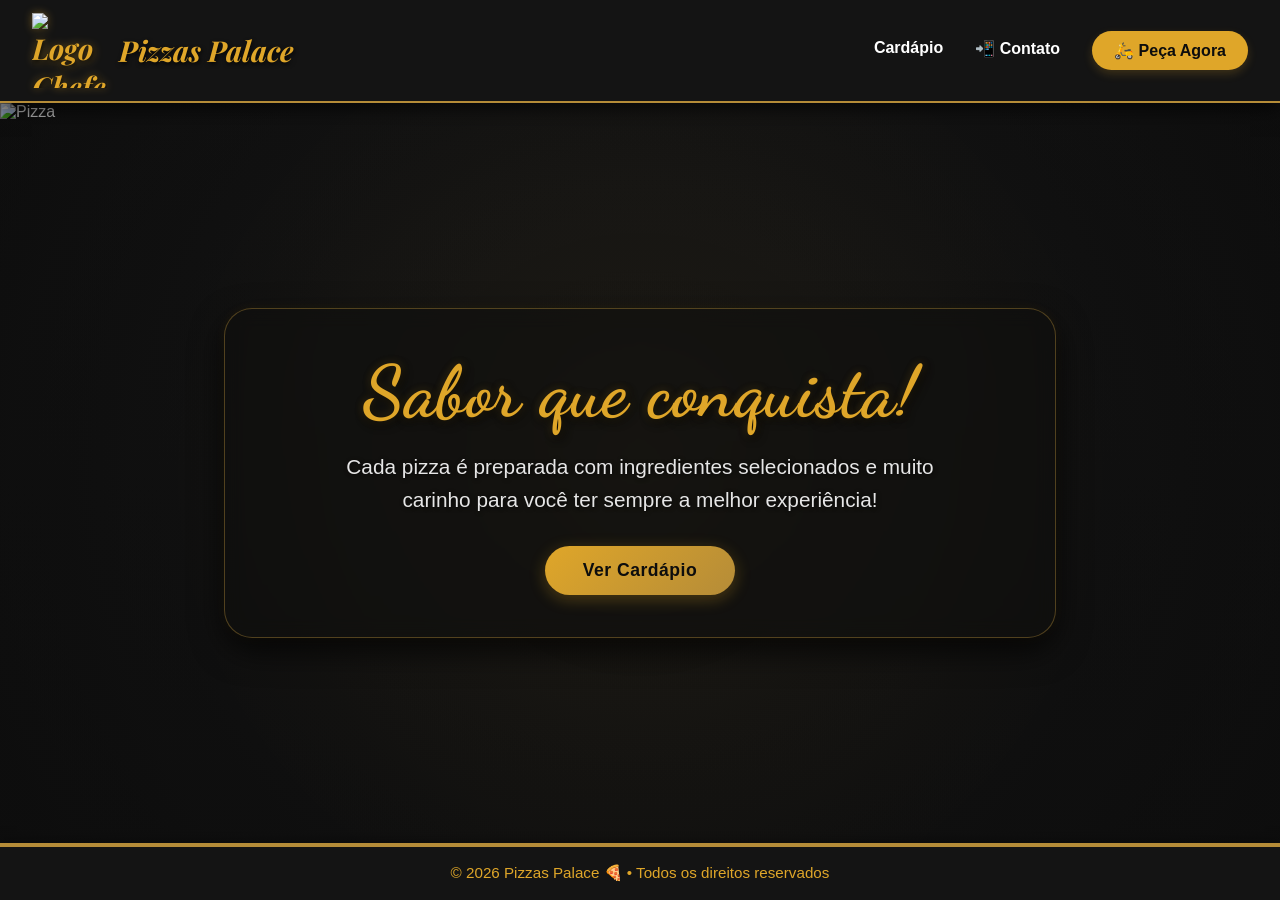
==== index.html @ f493a13f "Add files via upload" ====
<!DOCTYPE html>
<html lang="pt-BR">
<head>
  <meta charset="UTF-8">
  <meta name="viewport" content="width=device-width, initial-scale=1.0">
  <title>Pizzas Palace 🍕</title>
  
  <link rel="preconnect" href="https://fonts.googleapis.com">
  <link rel="preconnect" href="https://fonts.gstatic.com" crossorigin>
  <link href="https://fonts.googleapis.com/css2?family=Dancing+Script:wght@700&display=swap" rel="stylesheet">
  
  <link rel="stylesheet" href="css/index.css">
</head>
<body>
  <header>
    <div class="logo-area">
      <h1>
        <img src="img/bebidas-logos/logo3.png" alt="Logo Chefe Express" class="logo-icon">
        Pizzas Palace
      </h1>
    </div>
    <nav>
      <a href="cardapio.html">Cardápio</a>
      <a href="contato.html">📲 Contato</a>
      <a href="cardapio.html" class="btn-header">🛵 Peça Agora</a>
    </nav>
  </header>

  <main>
    <section class="banner">
      <img src="img/bebidas-logos/banner4.png" alt="Pizza" class="banner-img">
      <div class="banner-content">
        <h2>Sabor que conquista!</h2>
        <p>Cada pizza é preparada com ingredientes selecionados e muito carinho para você ter sempre a melhor experiência!</p>
        <button onclick="window.location.href='cardapio.html'">Ver Cardápio</button>
      </div>
    </section>
  </main>

  <footer>
    <p>&copy; 2026 Pizzas Palace 🍕 • Todos os direitos reservados</p>
  </footer>
</body>
</html>
---- css/index.css ----
@import url('https://fonts.googleapis.com/css2?family=Playfair+Display:ital,wght@0,600;0,700;1,600&display=swap');
@import url('https://fonts.googleapis.com/css2?family=Dancing+Script:wght@700&display=swap');

/* =================== RESET BÁSICO =================== */
*,
*::before,
*::after {
  margin: 0;
  padding: 0;
  box-sizing: border-box;
}

/* =================== ESTRUTURA APP (SEM ROLAGEM) =================== */
html, body {
  height: 100vh;
  height: 100dvh; /* Altura real para mobile */
  overflow: hidden; /* Trava a rolagem global */
}

body {
  font-family: 'Segoe UI', Tahoma, Geneva, Verdana, sans-serif;
  background: radial-gradient(circle at center, #1a1a1a 0%, #0d0d0d 100%);
  color: #fff;
  display: flex;
  flex-direction: column;
}

/* =================== Cabeçalho =================== */
header {
  background-color: #141414;
  color: #fff;
  padding: 0.8rem 2rem;
  display: flex;
  justify-content: space-between;
  align-items: center;
  box-shadow: 0 4px 20px rgba(0, 0, 0, 0.8);
  z-index: 1000;
  flex-shrink: 0; 
  border-bottom: 2px solid #b58c38;
  width: 100%;
  box-sizing: border-box;
  height: auto;
}

/* Área do logo unificada para alinhamento perfeito */
.logo-area {
  display: flex;
  align-items: center;
  gap: 12px;
}

header h1, .logo-area h1 {
  font-family: 'Playfair Display', serif;
  font-size: 1.8rem;
  font-weight: 700;
  font-style: italic;
  color: var(--primary-color, #dfa629);
  margin: 0;
  display: flex;
  align-items: center;
  gap: 12px;
  text-shadow: 1px 2px 4px rgba(0, 0, 0, 0.8);
}

.logo-icon {
  width: 75px;
  height: 75px;
  object-fit: contain;
  margin: 0; 
  filter: drop-shadow(0 0 4px rgba(223, 166, 41, 0.4));
}

/* =================== Responsividade Mobile =================== */
@media (max-width: 768px) {
  header {
    padding: 0.6rem 1rem;
    flex-direction: column; /* Empilha os elementos em telas menores para centralizar */
    gap: 12px;
  }

  .logo-area {
    justify-content: center;
    width: 100%;
  }

  header h1, .logo-area h1 {
    font-size: 1.5rem; /* Tamanho ajustado para maior visibilidade */
    gap: 8px;
  }

  .logo-icon {
    width: 65px; /* Tamanho aumentado de 50px para 65px */
    height: 65px; /* Tamanho aumentado de 50px para 65px */
  }

  header nav {
    justify-content: center;
    width: 100%;
    gap: 8px;
  }
}

@media (max-width: 480px) {
  header h1, .logo-area h1 {
    font-size: 1.3rem; /* Tamanho ajustado para maior visibilidade */
    gap: 6px;
  }

  .logo-icon {
    width: 55px; /* Tamanho aumentado de 40px para 55px */
    height: 55px; /* Tamanho aumentado de 40px para 55px */
  }

  header nav a {
    font-size: 0.8rem;
  }
}

nav {
  display: flex;
  gap: 2rem;
  align-items: center;
}

nav a {
  color: #fff;
  text-decoration: none;
  font-weight: 600;
  font-size: 1rem;
  position: relative;
  padding-bottom: 4px;
  transition: color 0.3s ease;
}

nav a:hover {
  color: #dfa629;
}

nav a::after {
  content: "";
  position: absolute;
  left: 0;
  bottom: 0;
  width: 0%;
  height: 2px;
  background-color: #dfa629;
  transition: width 0.3s ease;
}

nav a:hover::after {
  width: 100%;
}

.btn-header {
  background-color: #dfa629;
  color: #0d0d0d;
  padding: 10px 22px;
  border-radius: 25px;
  text-decoration: none;
  font-weight: bold;
  box-shadow: 0 4px 10px rgba(223, 166, 41, 0.2);
  transition: all 0.3s cubic-bezier(0.4, 0, 0.2, 1);
}

.btn-header:hover {
  background-color: #c48c22;
  transform: translateY(-3px) scale(1.02);
  box-shadow: 0 8px 20px rgba(223, 166, 41, 0.5);
}

/* =================== CONTEÚDO PRINCIPAL =================== */
main {
  flex: 1; /* Ocupa todo o espaço entre o header e o footer */
  display: flex;
  flex-direction: column;
  overflow: hidden; /* Garante que o conteúdo não force rolagem */
}

/* =================== BANNER E IMAGEM =================== */
.banner {
  flex: 1;
  position: relative;
  width: 100%;
  display: flex;
  justify-content: center;
  align-items: center;
  overflow: hidden;
  /* Gradiente radial centralizado muito leve para criar um ponto de foco sem escurecer */
  background: radial-gradient(circle at center, rgba(223, 166, 41, 0.05) 0%, transparent 65%),
              linear-gradient(rgba(13, 13, 13, 0.35), rgba(13, 13, 13, 0.65));
}

.banner-img {
  width: 100%;
  height: 100%;
  object-fit: cover;
  position: absolute;
  top: 0;
  left: 0;
  /* Brilho aumentado para revelar mais detalhes da imagem de fundo */
  filter: brightness(0.65) saturate(1.15) contrast(1.05);
  z-index: 1;
  transition: filter 0.5s ease;
}

/* =================== BANNER CONTENT (Vidro suave e refinado) =================== */
.banner-content {
  position: relative;
  color: white;
  text-align: center;
  z-index: 10;
  padding: 42px 56px;
  /* Fundo mais translúcido para integrar melhor com a imagem de fundo */
  background: rgba(16, 15, 14, 0.55);
  backdrop-filter: blur(10px);
  -webkit-backdrop-filter: blur(10px);
  border: 1px solid rgba(181, 140, 56, 0.4);
  border-radius: 28px;
  max-width: 65%;
  box-shadow: 0 12px 32px rgba(0, 0, 0, 0.75),
              0 0 12px rgba(223, 166, 41, 0.08);
  animation: fadeInUp 0.8s cubic-bezier(0.16, 1, 0.3, 1);
  display: flex;
  flex-direction: column;
  align-items: center;
}

.banner-content h2 {
  font-family: 'Dancing Script', cursive;
  font-size: 4.5rem;
  margin-bottom: 18px;
  color: #dfa629;
  text-shadow: 2px 3px 10px rgba(0, 0, 0, 0.95),
               0 0 8px rgba(223, 166, 41, 0.25);
  line-height: 1.15;
  letter-spacing: 0.5px;
}

.banner-content p {
  font-size: 1.3rem;
  margin-bottom: 30px;
  color: #e6e6e6;
  line-height: 1.55;
  text-shadow: 1px 1px 4px rgba(0, 0, 0, 0.7);
  max-width: 85%;
}

.banner-content button {
  padding: 14px 38px;
  font-size: 1.1rem;
  background: linear-gradient(135deg, #dfa629 0%, #b58c38 100%);
  color: #0d0d0d;
  border: none;
  border-radius: 30px;
  cursor: pointer;
  font-weight: bold;
  letter-spacing: 0.5px;
  transition: all 0.35s cubic-bezier(0.4, 0, 0.2, 1);
  box-shadow: 0 4px 16px rgba(223, 166, 41, 0.3),
              0 2px 4px rgba(0, 0, 0, 0.2);
}

.banner-content button:hover {
  background: linear-gradient(135deg, #c48c22 0%, #946f1e 100%);
  transform: translateY(-3px) scale(1.02);
  box-shadow: 0 8px 22px rgba(223, 166, 41, 0.45);
}

.banner-content button:active {
  transform: translateY(1px) scale(0.99);
  box-shadow: 0 4px 10px rgba(223, 166, 41, 0.25);
}

/* Animação Suave */
@keyframes fadeInUp {
  from {
    opacity: 0;
    transform: translateY(20px);
  }
  to {
    opacity: 1;
    transform: translateY(0);
  }
}

/* =================== RESPONSIVIDADE =================== */
@media (max-width: 768px) {
  .banner-content {
    max-width: 90%;
    padding: 24px 18px;
  }

  .banner-content h2 {
    font-size: 2.7rem;
    margin-bottom: 12px;
  }

  .banner-content p {
    font-size: 0.95rem;
    margin-bottom: 18px;
  }

  .banner-content button {
    padding: 10px 22px;
    font-size: 0.88rem;
  }
}

@media (max-width: 480px) {
  .banner-content h2 {
    font-size: 2.3rem;
  }
}
/* =================== FOOTER =================== */
footer {
  background-color: #141414;
  color: #dfa629;
  text-align: center;
  padding: 1.1rem;
  font-size: 0.95rem;
  border-top: 4px solid #b58c38;
  flex-shrink: 0; /* Garante que o footer não suma */
  box-shadow: 0 -2px 10px rgba(0, 0, 0, 0.8);
}

/* =================== RESPONSIVIDADE =================== */
@media (max-width: 768px) {

  nav {
    gap: 12px;
    flex-wrap: wrap;
    justify-content: center;
  }
}
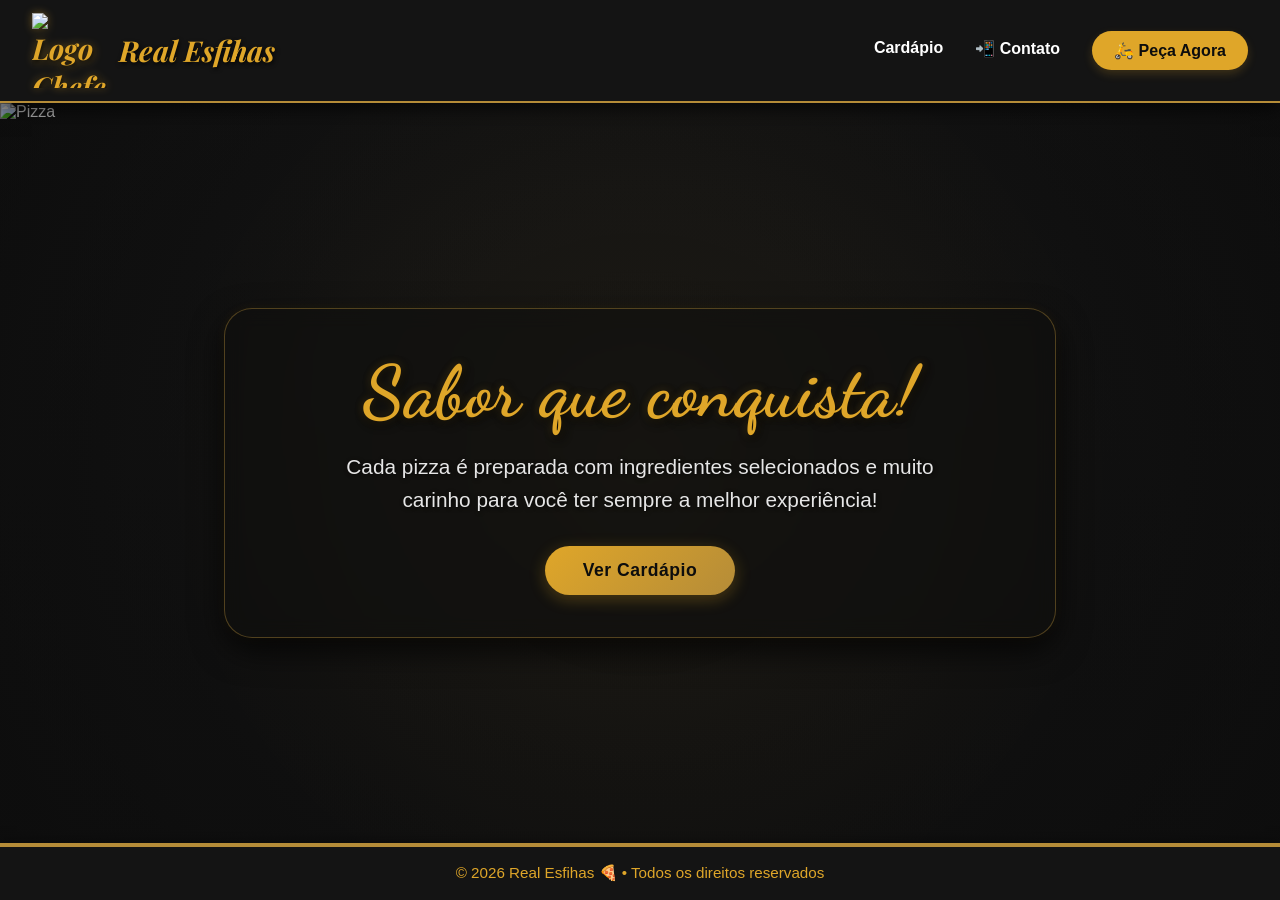
==== commit 37338918: "Update index.html dsf" ====
--- a/index.html
+++ b/index.html
@@ -3,7 +3,7 @@
 <head>
   <meta charset="UTF-8">
   <meta name="viewport" content="width=device-width, initial-scale=1.0">
-  <title>Pizzas Palace 🍕</title>
+  <title>Real Esfihas 🍕</title>
   
   <link rel="preconnect" href="https://fonts.googleapis.com">
   <link rel="preconnect" href="https://fonts.gstatic.com" crossorigin>
@@ -16,7 +16,7 @@
     <div class="logo-area">
       <h1>
         <img src="img/bebidas-logos/logo3.png" alt="Logo Chefe Express" class="logo-icon">
-        Pizzas Palace
+        Real Esfihas
       </h1>
     </div>
     <nav>
@@ -38,7 +38,7 @@
   </main>
 
   <footer>
-    <p>&copy; 2026 Pizzas Palace 🍕 • Todos os direitos reservados</p>
+    <p>&copy; 2026 Real Esfihas 🍕 • Todos os direitos reservados</p>
   </footer>
 </body>
-</html>+</html>
--- a/css/index.css
+++ b/css/index.css
@@ -1,334 +1,334 @@
-@import url('https://fonts.googleapis.com/css2?family=Playfair+Display:ital,wght@0,600;0,700;1,600&display=swap');
-@import url('https://fonts.googleapis.com/css2?family=Dancing+Script:wght@700&display=swap');
-
-/* =================== RESET BÁSICO =================== */
-*,
-*::before,
-*::after {
-  margin: 0;
-  padding: 0;
-  box-sizing: border-box;
-}
-
-/* =================== ESTRUTURA APP (SEM ROLAGEM) =================== */
-html, body {
-  height: 100vh;
-  height: 100dvh; /* Altura real para mobile */
-  overflow: hidden; /* Trava a rolagem global */
-}
-
-body {
-  font-family: 'Segoe UI', Tahoma, Geneva, Verdana, sans-serif;
-  background: radial-gradient(circle at center, #1a1a1a 0%, #0d0d0d 100%);
-  color: #fff;
-  display: flex;
-  flex-direction: column;
-}
-
-/* =================== Cabeçalho =================== */
-header {
-  background-color: #141414;
-  color: #fff;
-  padding: 0.8rem 2rem;
-  display: flex;
-  justify-content: space-between;
-  align-items: center;
-  box-shadow: 0 4px 20px rgba(0, 0, 0, 0.8);
-  z-index: 1000;
-  flex-shrink: 0; 
-  border-bottom: 2px solid #b58c38;
-  width: 100%;
-  box-sizing: border-box;
-  height: auto;
-}
-
-/* Área do logo unificada para alinhamento perfeito */
-.logo-area {
-  display: flex;
-  align-items: center;
-  gap: 12px;
-}
-
-header h1, .logo-area h1 {
-  font-family: 'Playfair Display', serif;
-  font-size: 1.8rem;
-  font-weight: 700;
-  font-style: italic;
-  color: var(--primary-color, #dfa629);
-  margin: 0;
-  display: flex;
-  align-items: center;
-  gap: 12px;
-  text-shadow: 1px 2px 4px rgba(0, 0, 0, 0.8);
-}
-
-.logo-icon {
-  width: 75px;
-  height: 75px;
-  object-fit: contain;
-  margin: 0; 
-  filter: drop-shadow(0 0 4px rgba(223, 166, 41, 0.4));
-}
-
-/* =================== Responsividade Mobile =================== */
-@media (max-width: 768px) {
-  header {
-    padding: 0.6rem 1rem;
-    flex-direction: column; /* Empilha os elementos em telas menores para centralizar */
-    gap: 12px;
-  }
-
-  .logo-area {
-    justify-content: center;
-    width: 100%;
-  }
-
-  header h1, .logo-area h1 {
-    font-size: 1.5rem; /* Tamanho ajustado para maior visibilidade */
-    gap: 8px;
-  }
-
-  .logo-icon {
-    width: 65px; /* Tamanho aumentado de 50px para 65px */
-    height: 65px; /* Tamanho aumentado de 50px para 65px */
-  }
-
-  header nav {
-    justify-content: center;
-    width: 100%;
-    gap: 8px;
-  }
-}
-
-@media (max-width: 480px) {
-  header h1, .logo-area h1 {
-    font-size: 1.3rem; /* Tamanho ajustado para maior visibilidade */
-    gap: 6px;
-  }
-
-  .logo-icon {
-    width: 55px; /* Tamanho aumentado de 40px para 55px */
-    height: 55px; /* Tamanho aumentado de 40px para 55px */
-  }
-
-  header nav a {
-    font-size: 0.8rem;
-  }
-}
-
-nav {
-  display: flex;
-  gap: 2rem;
-  align-items: center;
-}
-
-nav a {
-  color: #fff;
-  text-decoration: none;
-  font-weight: 600;
-  font-size: 1rem;
-  position: relative;
-  padding-bottom: 4px;
-  transition: color 0.3s ease;
-}
-
-nav a:hover {
-  color: #dfa629;
-}
-
-nav a::after {
-  content: "";
-  position: absolute;
-  left: 0;
-  bottom: 0;
-  width: 0%;
-  height: 2px;
-  background-color: #dfa629;
-  transition: width 0.3s ease;
-}
-
-nav a:hover::after {
-  width: 100%;
-}
-
-.btn-header {
-  background-color: #dfa629;
-  color: #0d0d0d;
-  padding: 10px 22px;
-  border-radius: 25px;
-  text-decoration: none;
-  font-weight: bold;
-  box-shadow: 0 4px 10px rgba(223, 166, 41, 0.2);
-  transition: all 0.3s cubic-bezier(0.4, 0, 0.2, 1);
-}
-
-.btn-header:hover {
-  background-color: #c48c22;
-  transform: translateY(-3px) scale(1.02);
-  box-shadow: 0 8px 20px rgba(223, 166, 41, 0.5);
-}
-
-/* =================== CONTEÚDO PRINCIPAL =================== */
-main {
-  flex: 1; /* Ocupa todo o espaço entre o header e o footer */
-  display: flex;
-  flex-direction: column;
-  overflow: hidden; /* Garante que o conteúdo não force rolagem */
-}
-
-/* =================== BANNER E IMAGEM =================== */
-.banner {
-  flex: 1;
-  position: relative;
-  width: 100%;
-  display: flex;
-  justify-content: center;
-  align-items: center;
-  overflow: hidden;
-  /* Gradiente radial centralizado muito leve para criar um ponto de foco sem escurecer */
-  background: radial-gradient(circle at center, rgba(223, 166, 41, 0.05) 0%, transparent 65%),
-              linear-gradient(rgba(13, 13, 13, 0.35), rgba(13, 13, 13, 0.65));
-}
-
-.banner-img {
-  width: 100%;
-  height: 100%;
-  object-fit: cover;
-  position: absolute;
-  top: 0;
-  left: 0;
-  /* Brilho aumentado para revelar mais detalhes da imagem de fundo */
-  filter: brightness(0.65) saturate(1.15) contrast(1.05);
-  z-index: 1;
-  transition: filter 0.5s ease;
-}
-
-/* =================== BANNER CONTENT (Vidro suave e refinado) =================== */
-.banner-content {
-  position: relative;
-  color: white;
-  text-align: center;
-  z-index: 10;
-  padding: 42px 56px;
-  /* Fundo mais translúcido para integrar melhor com a imagem de fundo */
-  background: rgba(16, 15, 14, 0.55);
-  backdrop-filter: blur(10px);
-  -webkit-backdrop-filter: blur(10px);
-  border: 1px solid rgba(181, 140, 56, 0.4);
-  border-radius: 28px;
-  max-width: 65%;
-  box-shadow: 0 12px 32px rgba(0, 0, 0, 0.75),
-              0 0 12px rgba(223, 166, 41, 0.08);
-  animation: fadeInUp 0.8s cubic-bezier(0.16, 1, 0.3, 1);
-  display: flex;
-  flex-direction: column;
-  align-items: center;
-}
-
-.banner-content h2 {
-  font-family: 'Dancing Script', cursive;
-  font-size: 4.5rem;
-  margin-bottom: 18px;
-  color: #dfa629;
-  text-shadow: 2px 3px 10px rgba(0, 0, 0, 0.95),
-               0 0 8px rgba(223, 166, 41, 0.25);
-  line-height: 1.15;
-  letter-spacing: 0.5px;
-}
-
-.banner-content p {
-  font-size: 1.3rem;
-  margin-bottom: 30px;
-  color: #e6e6e6;
-  line-height: 1.55;
-  text-shadow: 1px 1px 4px rgba(0, 0, 0, 0.7);
-  max-width: 85%;
-}
-
-.banner-content button {
-  padding: 14px 38px;
-  font-size: 1.1rem;
-  background: linear-gradient(135deg, #dfa629 0%, #b58c38 100%);
-  color: #0d0d0d;
-  border: none;
-  border-radius: 30px;
-  cursor: pointer;
-  font-weight: bold;
-  letter-spacing: 0.5px;
-  transition: all 0.35s cubic-bezier(0.4, 0, 0.2, 1);
-  box-shadow: 0 4px 16px rgba(223, 166, 41, 0.3),
-              0 2px 4px rgba(0, 0, 0, 0.2);
-}
-
-.banner-content button:hover {
-  background: linear-gradient(135deg, #c48c22 0%, #946f1e 100%);
-  transform: translateY(-3px) scale(1.02);
-  box-shadow: 0 8px 22px rgba(223, 166, 41, 0.45);
-}
-
-.banner-content button:active {
-  transform: translateY(1px) scale(0.99);
-  box-shadow: 0 4px 10px rgba(223, 166, 41, 0.25);
-}
-
-/* Animação Suave */
-@keyframes fadeInUp {
-  from {
-    opacity: 0;
-    transform: translateY(20px);
-  }
-  to {
-    opacity: 1;
-    transform: translateY(0);
-  }
-}
-
-/* =================== RESPONSIVIDADE =================== */
-@media (max-width: 768px) {
-  .banner-content {
-    max-width: 90%;
-    padding: 24px 18px;
-  }
-
-  .banner-content h2 {
-    font-size: 2.7rem;
-    margin-bottom: 12px;
-  }
-
-  .banner-content p {
-    font-size: 0.95rem;
-    margin-bottom: 18px;
-  }
-
-  .banner-content button {
-    padding: 10px 22px;
-    font-size: 0.88rem;
-  }
-}
-
-@media (max-width: 480px) {
-  .banner-content h2 {
-    font-size: 2.3rem;
-  }
-}
-/* =================== FOOTER =================== */
-footer {
-  background-color: #141414;
-  color: #dfa629;
-  text-align: center;
-  padding: 1.1rem;
-  font-size: 0.95rem;
-  border-top: 4px solid #b58c38;
-  flex-shrink: 0; /* Garante que o footer não suma */
-  box-shadow: 0 -2px 10px rgba(0, 0, 0, 0.8);
-}
-
-/* =================== RESPONSIVIDADE =================== */
-@media (max-width: 768px) {
-
-  nav {
-    gap: 12px;
-    flex-wrap: wrap;
-    justify-content: center;
-  }
+@import url('https://fonts.googleapis.com/css2?family=Playfair+Display:ital,wght@0,600;0,700;1,600&display=swap');
+@import url('https://fonts.googleapis.com/css2?family=Dancing+Script:wght@700&display=swap');
+
+/* =================== RESET BÁSICO =================== */
+*,
+*::before,
+*::after {
+  margin: 0;
+  padding: 0;
+  box-sizing: border-box;
+}
+
+/* =================== ESTRUTURA APP (SEM ROLAGEM) =================== */
+html, body {
+  height: 100vh;
+  height: 100dvh; /* Altura real para mobile */
+  overflow: hidden; /* Trava a rolagem global */
+}
+
+body {
+  font-family: 'Segoe UI', Tahoma, Geneva, Verdana, sans-serif;
+  background: radial-gradient(circle at center, #1a1a1a 0%, #0d0d0d 100%);
+  color: #fff;
+  display: flex;
+  flex-direction: column;
+}
+
+/* =================== Cabeçalho =================== */
+header {
+  background-color: #141414;
+  color: #fff;
+  padding: 0.8rem 2rem;
+  display: flex;
+  justify-content: space-between;
+  align-items: center;
+  box-shadow: 0 4px 20px rgba(0, 0, 0, 0.8);
+  z-index: 1000;
+  flex-shrink: 0; 
+  border-bottom: 2px solid #b58c38;
+  width: 100%;
+  box-sizing: border-box;
+  height: auto;
+}
+
+/* Área do logo unificada para alinhamento perfeito */
+.logo-area {
+  display: flex;
+  align-items: center;
+  gap: 12px;
+}
+
+header h1, .logo-area h1 {
+  font-family: 'Playfair Display', serif;
+  font-size: 1.8rem;
+  font-weight: 700;
+  font-style: italic;
+  color: var(--primary-color, #dfa629);
+  margin: 0;
+  display: flex;
+  align-items: center;
+  gap: 12px;
+  text-shadow: 1px 2px 4px rgba(0, 0, 0, 0.8);
+}
+
+.logo-icon {
+  width: 75px;
+  height: 75px;
+  object-fit: contain;
+  margin: 0; 
+  filter: drop-shadow(0 0 4px rgba(223, 166, 41, 0.4));
+}
+
+/* =================== Responsividade Mobile =================== */
+@media (max-width: 768px) {
+  header {
+    padding: 0.6rem 1rem;
+    flex-direction: column; /* Empilha os elementos em telas menores para centralizar */
+    gap: 12px;
+  }
+
+  .logo-area {
+    justify-content: center;
+    width: 100%;
+  }
+
+  header h1, .logo-area h1 {
+    font-size: 1.5rem; /* Tamanho ajustado para maior visibilidade */
+    gap: 8px;
+  }
+
+  .logo-icon {
+    width: 65px; /* Tamanho aumentado de 50px para 65px */
+    height: 65px; /* Tamanho aumentado de 50px para 65px */
+  }
+
+  header nav {
+    justify-content: center;
+    width: 100%;
+    gap: 8px;
+  }
+}
+
+@media (max-width: 480px) {
+  header h1, .logo-area h1 {
+    font-size: 1.3rem; /* Tamanho ajustado para maior visibilidade */
+    gap: 6px;
+  }
+
+  .logo-icon {
+    width: 55px; /* Tamanho aumentado de 40px para 55px */
+    height: 55px; /* Tamanho aumentado de 40px para 55px */
+  }
+
+  header nav a {
+    font-size: 0.8rem;
+  }
+}
+
+nav {
+  display: flex;
+  gap: 2rem;
+  align-items: center;
+}
+
+nav a {
+  color: #fff;
+  text-decoration: none;
+  font-weight: 600;
+  font-size: 1rem;
+  position: relative;
+  padding-bottom: 4px;
+  transition: color 0.3s ease;
+}
+
+nav a:hover {
+  color: #dfa629;
+}
+
+nav a::after {
+  content: "";
+  position: absolute;
+  left: 0;
+  bottom: 0;
+  width: 0%;
+  height: 2px;
+  background-color: #dfa629;
+  transition: width 0.3s ease;
+}
+
+nav a:hover::after {
+  width: 100%;
+}
+
+.btn-header {
+  background-color: #dfa629;
+  color: #0d0d0d;
+  padding: 10px 22px;
+  border-radius: 25px;
+  text-decoration: none;
+  font-weight: bold;
+  box-shadow: 0 4px 10px rgba(223, 166, 41, 0.2);
+  transition: all 0.3s cubic-bezier(0.4, 0, 0.2, 1);
+}
+
+.btn-header:hover {
+  background-color: #c48c22;
+  transform: translateY(-3px) scale(1.02);
+  box-shadow: 0 8px 20px rgba(223, 166, 41, 0.5);
+}
+
+/* =================== CONTEÚDO PRINCIPAL =================== */
+main {
+  flex: 1; /* Ocupa todo o espaço entre o header e o footer */
+  display: flex;
+  flex-direction: column;
+  overflow: hidden; /* Garante que o conteúdo não force rolagem */
+}
+
+/* =================== BANNER E IMAGEM =================== */
+.banner {
+  flex: 1;
+  position: relative;
+  width: 100%;
+  display: flex;
+  justify-content: center;
+  align-items: center;
+  overflow: hidden;
+  /* Gradiente radial centralizado muito leve para criar um ponto de foco sem escurecer */
+  background: radial-gradient(circle at center, rgba(223, 166, 41, 0.05) 0%, transparent 65%),
+              linear-gradient(rgba(13, 13, 13, 0.35), rgba(13, 13, 13, 0.65));
+}
+
+.banner-img {
+  width: 100%;
+  height: 100%;
+  object-fit: cover;
+  position: absolute;
+  top: 0;
+  left: 0;
+  /* Brilho aumentado para revelar mais detalhes da imagem de fundo */
+  filter: brightness(0.65) saturate(1.15) contrast(1.05);
+  z-index: 1;
+  transition: filter 0.5s ease;
+}
+
+/* =================== BANNER CONTENT (Vidro suave e refinado) =================== */
+.banner-content {
+  position: relative;
+  color: white;
+  text-align: center;
+  z-index: 10;
+  padding: 42px 56px;
+  /* Fundo mais translúcido para integrar melhor com a imagem de fundo */
+  background: rgba(16, 15, 14, 0.55);
+  backdrop-filter: blur(10px);
+  -webkit-backdrop-filter: blur(10px);
+  border: 1px solid rgba(181, 140, 56, 0.4);
+  border-radius: 28px;
+  max-width: 65%;
+  box-shadow: 0 12px 32px rgba(0, 0, 0, 0.75),
+              0 0 12px rgba(223, 166, 41, 0.08);
+  animation: fadeInUp 0.8s cubic-bezier(0.16, 1, 0.3, 1);
+  display: flex;
+  flex-direction: column;
+  align-items: center;
+}
+
+.banner-content h2 {
+  font-family: 'Dancing Script', cursive;
+  font-size: 4.5rem;
+  margin-bottom: 18px;
+  color: #dfa629;
+  text-shadow: 2px 3px 10px rgba(0, 0, 0, 0.95),
+               0 0 8px rgba(223, 166, 41, 0.25);
+  line-height: 1.15;
+  letter-spacing: 0.5px;
+}
+
+.banner-content p {
+  font-size: 1.3rem;
+  margin-bottom: 30px;
+  color: #e6e6e6;
+  line-height: 1.55;
+  text-shadow: 1px 1px 4px rgba(0, 0, 0, 0.7);
+  max-width: 85%;
+}
+
+.banner-content button {
+  padding: 14px 38px;
+  font-size: 1.1rem;
+  background: linear-gradient(135deg, #dfa629 0%, #b58c38 100%);
+  color: #0d0d0d;
+  border: none;
+  border-radius: 30px;
+  cursor: pointer;
+  font-weight: bold;
+  letter-spacing: 0.5px;
+  transition: all 0.35s cubic-bezier(0.4, 0, 0.2, 1);
+  box-shadow: 0 4px 16px rgba(223, 166, 41, 0.3),
+              0 2px 4px rgba(0, 0, 0, 0.2);
+}
+
+.banner-content button:hover {
+  background: linear-gradient(135deg, #c48c22 0%, #946f1e 100%);
+  transform: translateY(-3px) scale(1.02);
+  box-shadow: 0 8px 22px rgba(223, 166, 41, 0.45);
+}
+
+.banner-content button:active {
+  transform: translateY(1px) scale(0.99);
+  box-shadow: 0 4px 10px rgba(223, 166, 41, 0.25);
+}
+
+/* Animação Suave */
+@keyframes fadeInUp {
+  from {
+    opacity: 0;
+    transform: translateY(20px);
+  }
+  to {
+    opacity: 1;
+    transform: translateY(0);
+  }
+}
+
+/* =================== RESPONSIVIDADE =================== */
+@media (max-width: 768px) {
+  .banner-content {
+    max-width: 90%;
+    padding: 24px 18px;
+  }
+
+  .banner-content h2 {
+    font-size: 2.7rem;
+    margin-bottom: 12px;
+  }
+
+  .banner-content p {
+    font-size: 0.95rem;
+    margin-bottom: 18px;
+  }
+
+  .banner-content button {
+    padding: 10px 22px;
+    font-size: 0.88rem;
+  }
+}
+
+@media (max-width: 480px) {
+  .banner-content h2 {
+    font-size: 2.3rem;
+  }
+}
+/* =================== FOOTER =================== */
+footer {
+  background-color: #141414;
+  color: #dfa629;
+  text-align: center;
+  padding: 1.1rem;
+  font-size: 0.95rem;
+  border-top: 4px solid #b58c38;
+  flex-shrink: 0; /* Garante que o footer não suma */
+  box-shadow: 0 -2px 10px rgba(0, 0, 0, 0.8);
+}
+
+/* =================== RESPONSIVIDADE =================== */
+@media (max-width: 768px) {
+
+  nav {
+    gap: 12px;
+    flex-wrap: wrap;
+    justify-content: center;
+  }
 }
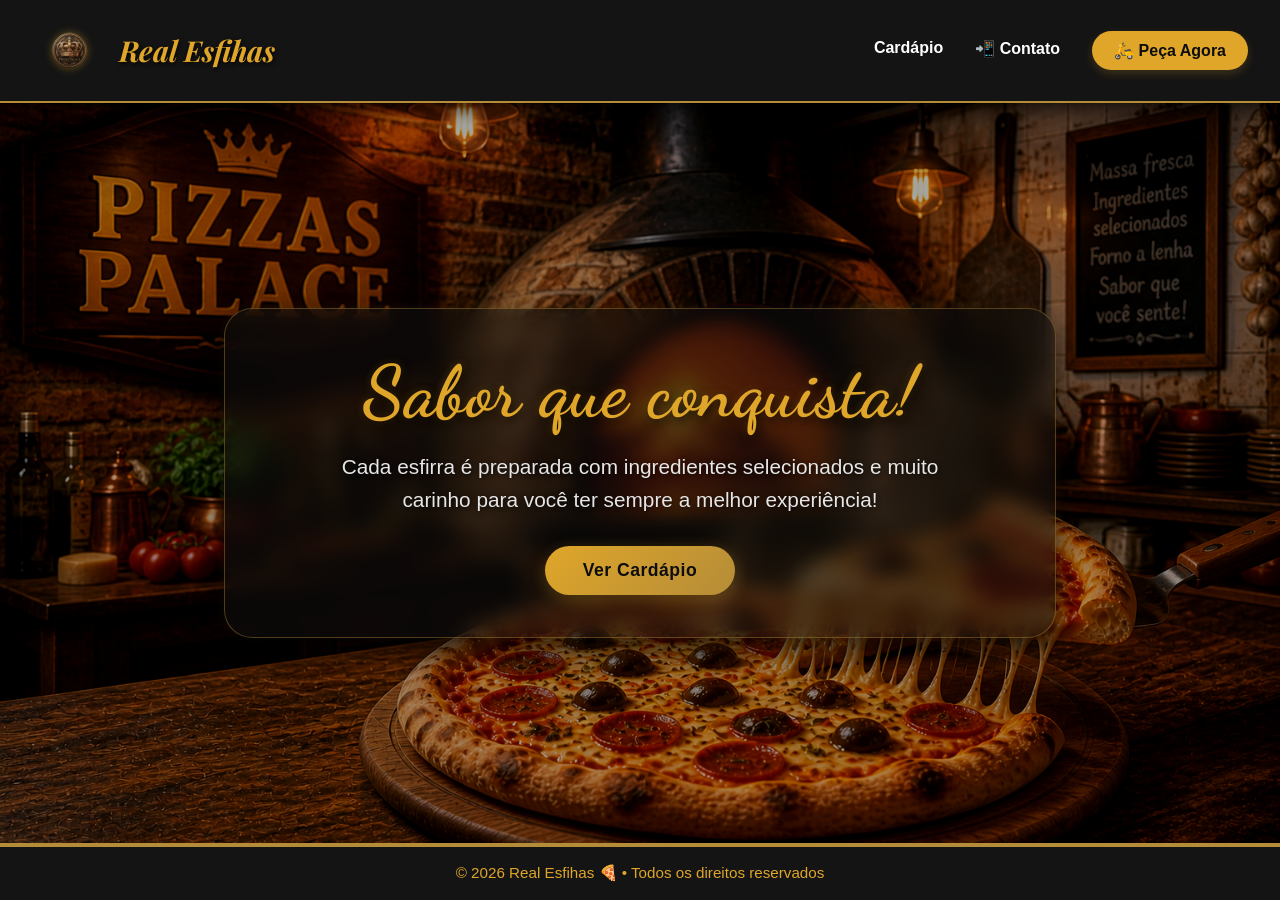
==== commit eb2b0a23: "em iniciação" ====
--- a/index.html
+++ b/index.html
@@ -31,7 +31,7 @@
       <img src="img/bebidas-logos/banner4.png" alt="Pizza" class="banner-img">
       <div class="banner-content">
         <h2>Sabor que conquista!</h2>
-        <p>Cada pizza é preparada com ingredientes selecionados e muito carinho para você ter sempre a melhor experiência!</p>
+        <p>Cada esfirra é preparada com ingredientes selecionados e muito carinho para você ter sempre a melhor experiência!</p>
         <button onclick="window.location.href='cardapio.html'">Ver Cardápio</button>
       </div>
     </section>
